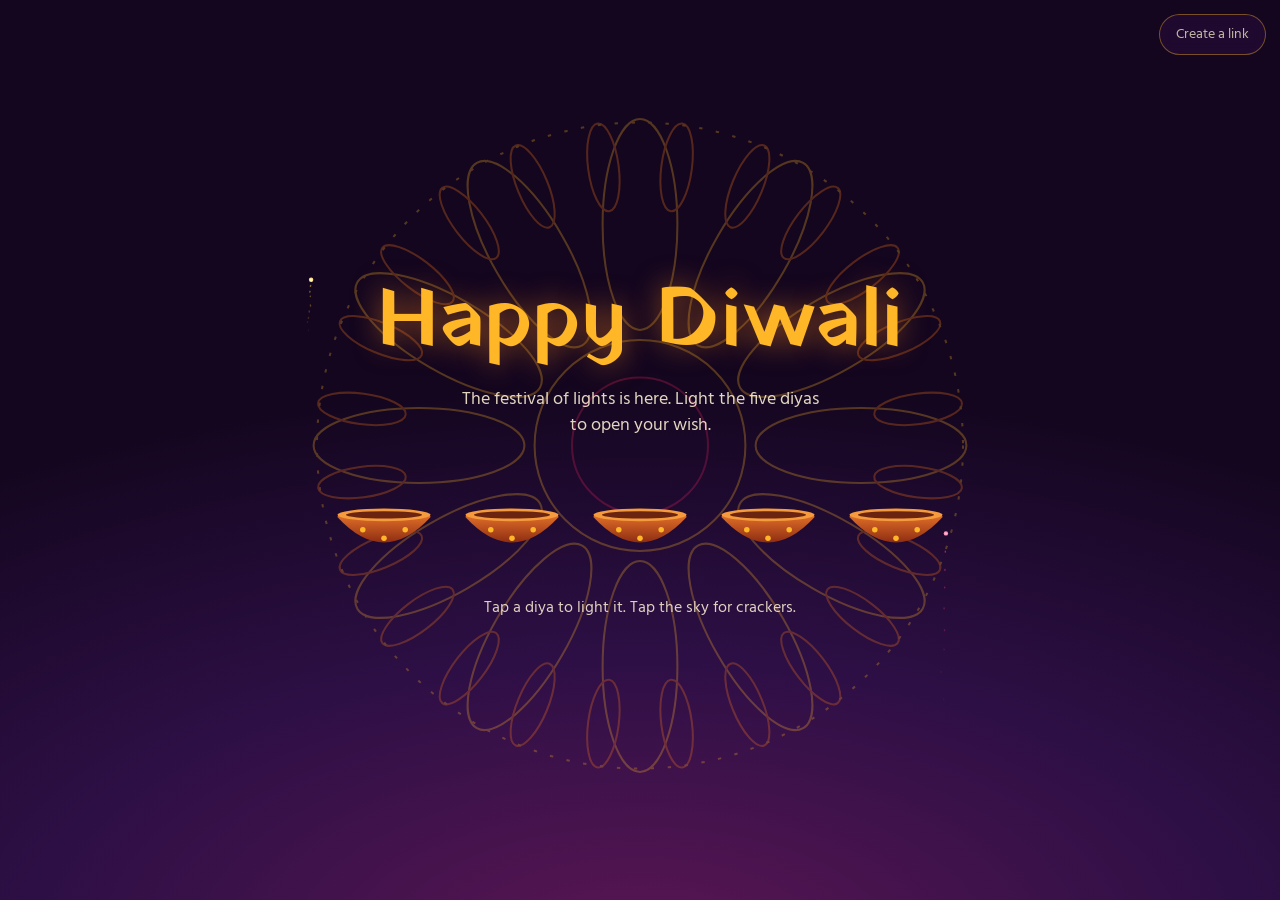
==== index.html @ fd23caa7 "Add files via upload" ====
<!DOCTYPE html>
<html lang="en">
<head>
<meta charset="utf-8">
<meta name="viewport" content="width=device-width, initial-scale=1, viewport-fit=cover">
<title>Happy Diwali</title>
<link rel="icon" type="image/svg+xml" href="data:image/svg+xml,%3Csvg xmlns='http://www.w3.org/2000/svg' viewBox='0 0 100 100'%3E%3Crect width='100' height='100' rx='22' fill='%2314061f'/%3E%3Cpath d='M50 12C62 30 68 43 50 58C32 43 38 30 50 12Z' fill='%23ffb627'/%3E%3Cpath d='M14 62Q50 100 86 62Q86 56 50 56Q14 56 14 62Z' fill='%23ee7a2c'/%3E%3C/svg%3E">
<meta name="theme-color" content="#14061f">
<link rel="preconnect" href="https://fonts.googleapis.com">
<link href="https://fonts.googleapis.com/css2?family=Yatra+One&family=Hind:wght@400;600&display=swap" rel="stylesheet">
<link rel="stylesheet" href="style.css">
</head>
<body>
<svg width="0" height="0" style="position:absolute" aria-hidden="true"><defs>
<linearGradient id="fl" x1="0" y1="1" x2="0" y2="0"><stop offset="0" stop-color="#ff4d00"/><stop offset=".5" stop-color="#ffb627"/><stop offset="1" stop-color="#fff7c2"/></linearGradient>
<linearGradient id="cl" x1="0" y1="0" x2="0" y2="1"><stop offset="0" stop-color="#ee7a2c"/><stop offset="1" stop-color="#8f2d12"/></linearGradient>
</defs></svg>
<canvas id="fx" aria-hidden="true"></canvas>
<a class="corner" href="create.html">Create a link</a>
<main>
  <div id="mandala" aria-hidden="true"></div>
  <h1 id="title">Happy Diwali</h1>
  <p class="sub">The festival of lights is here. Light the five diyas to open your wish.</p>
  <div class="diyas" id="diyas"></div>
  <p id="hint" aria-live="polite">Tap a diya to light it. Tap the sky for crackers.</p>
  <section class="card" id="card" hidden>
    <h2>Shubh Deepavali</h2>
    <p id="wish"></p>
    <div class="row">
      <button class="btn" id="sky" type="button">Light up the sky</button>
      </div>
  </section>
</main>
<script src="script.js" defer></script>
</body>
</html>
---- style.css ----
:root{--night:#14061f;--plum:#2d0f45;--gold:#ffb627;--saffron:#ff7a18;--rose:#e0245e;--cream:#fff3d6;color-scheme:dark;box-sizing:border-box;padding-top:env(safe-area-inset-top,0px);padding-bottom:env(safe-area-inset-bottom,0px)}
*,*::before,*::after{box-sizing:inherit}
html,body{height:100%;margin:0}
body{background:var(--night) radial-gradient(ellipse 120% 80% at 50% 105%,#5a1654 0,var(--plum) 40%,var(--night) 78%);color:var(--cream);font-family:'Hind','Segoe UI',system-ui,sans-serif;overflow-x:hidden}
[hidden]{display:none!important}
#fx{position:fixed;inset:0;width:100%;height:100%;z-index:0;pointer-events:none}
main{position:relative;z-index:1;min-height:100%;display:flex;flex-direction:column;align-items:center;justify-content:center;text-align:center;padding:28px 16px;gap:18px}
#mandala{position:absolute;left:50%;top:50%;width:min(96vw,680px);aspect-ratio:1;transform:translate(-50%,-50%);z-index:-1;opacity:.28;pointer-events:none}
#mandala svg{width:100%;height:100%;animation:spin 140s linear infinite}
@keyframes spin{to{transform:rotate(360deg)}}
h1{font-family:'Yatra One',Georgia,serif;font-weight:400;font-size:clamp(2.4rem,8.5vw,5.2rem);line-height:1.08;margin:0;color:var(--gold);text-shadow:0 0 28px rgba(255,140,30,.55);max-width:14ch;overflow-wrap:anywhere}
.sub{margin:0;max-width:36ch;font-size:1.1rem;line-height:1.5;opacity:.88}
.who{display:flex;flex-direction:column;gap:6px;align-items:center;font-size:.95rem;opacity:.9}
.who input{width:min(280px,80vw);background:transparent;border:0;border-bottom:2px solid var(--gold);color:var(--cream);font:inherit;font-size:1.2rem;text-align:center;padding:6px 4px;outline:none;border-radius:0}
.who input:focus-visible{border-bottom-color:var(--cream);box-shadow:0 6px 14px -8px var(--gold)}
.who input::placeholder{color:rgba(255,243,214,.45)}
.diyas{display:flex;flex-wrap:wrap;justify-content:center;gap:clamp(4px,2vw,22px);margin-top:6px}
.diya{position:relative;background:none;border:0;padding:0;margin:0;cursor:pointer;color:inherit;font:inherit;width:clamp(62px,15.5vw,106px);-webkit-tap-highlight-color:transparent}
.diya svg{display:block;width:100%;overflow:visible}
.diya:focus-visible{outline:2px solid var(--cream);outline-offset:6px;border-radius:12px}
.glow{position:absolute;left:50%;top:0;width:230%;aspect-ratio:1;transform:translate(-50%,-32%) scale(.3);background:radial-gradient(circle,rgba(255,170,40,.6),rgba(255,120,20,.15) 40%,transparent 65%);opacity:0;transition:opacity .6s,transform .8s;pointer-events:none}
.lit .glow{opacity:1;transform:translate(-50%,-32%) scale(1)}
.flame{transform-box:fill-box;transform-origin:50% 100%;transform:scale(0);transition:transform .45s cubic-bezier(.3,1.7,.5,1)}
.lit .flame{transform:scale(1);animation:flick .16s ease-in-out infinite alternate .45s}
@keyframes flick{from{transform:scale(1) skewX(-3deg)}to{transform:scale(1.07,.93) skewX(3deg)}}
.diya span{display:block;margin-top:2px;font-family:'Yatra One',Georgia,serif;font-size:1rem;color:var(--gold);opacity:0;transform:translateY(-4px);transition:opacity .5s .2s,transform .5s .2s}
.lit span{opacity:1;transform:none}
#hint{margin:0;min-height:1.6em;font-size:1rem;opacity:.85}
.card{max-width:520px;padding:22px 26px 24px;border:1px solid rgba(255,182,39,.55);border-radius:20px;background:rgba(45,15,69,.72);backdrop-filter:blur(8px);-webkit-backdrop-filter:blur(8px);animation:pop .8s cubic-bezier(.2,1.5,.4,1)}
@keyframes pop{from{opacity:0;transform:scale(.7) translateY(20px)}to{opacity:1;transform:none}}
.card h2{font-family:'Yatra One',Georgia,serif;font-weight:400;font-size:clamp(1.7rem,6vw,2.4rem);margin:0 0 8px;color:var(--gold)}
.card p{margin:0 0 16px;font-size:1.1rem;line-height:1.6}
.row{display:flex;gap:10px;justify-content:center;flex-wrap:wrap}
.btn{font:inherit;font-weight:600;font-size:1rem;color:#2a0d1e;background:linear-gradient(135deg,var(--gold),var(--saffron));border:0;border-radius:999px;padding:11px 22px;cursor:pointer;box-shadow:0 6px 20px -6px rgba(255,140,30,.8);transition:transform .15s}
.btn:active{transform:scale(.95)}
.btn.alt{background:transparent;color:var(--cream);border:1.5px solid var(--gold);box-shadow:none}
.btn:focus-visible{outline:2px solid var(--cream);outline-offset:3px}
@media (prefers-reduced-motion:reduce){#mandala svg,.lit .flame{animation:none}.card{animation:none}}
.corner{position:fixed;top:max(14px,env(safe-area-inset-top,0px));right:14px;z-index:3;padding:8px 16px;border:1px solid rgba(255,182,39,.55);border-radius:999px;background:rgba(45,15,69,.6);backdrop-filter:blur(6px);-webkit-backdrop-filter:blur(6px);color:var(--cream);text-decoration:none;font-size:.9rem;opacity:.75;transition:opacity .2s}
.corner:hover,.corner:focus-visible{opacity:1}
.corner:focus-visible{outline:2px solid var(--cream);outline-offset:3px}
.maker{display:flex;flex-direction:column;gap:16px;align-items:center;width:min(480px,100%)}
.out{width:100%;background:rgba(20,6,31,.6);color:var(--cream);border:1px solid rgba(255,182,39,.5);border-radius:10px;padding:10px 12px;font:inherit;font-size:.9rem}
.btn{display:inline-block;text-decoration:none}
.back{color:var(--gold);font-size:.95rem}
#note{min-height:1.3em;margin:0;font-size:.9rem;opacity:.85}
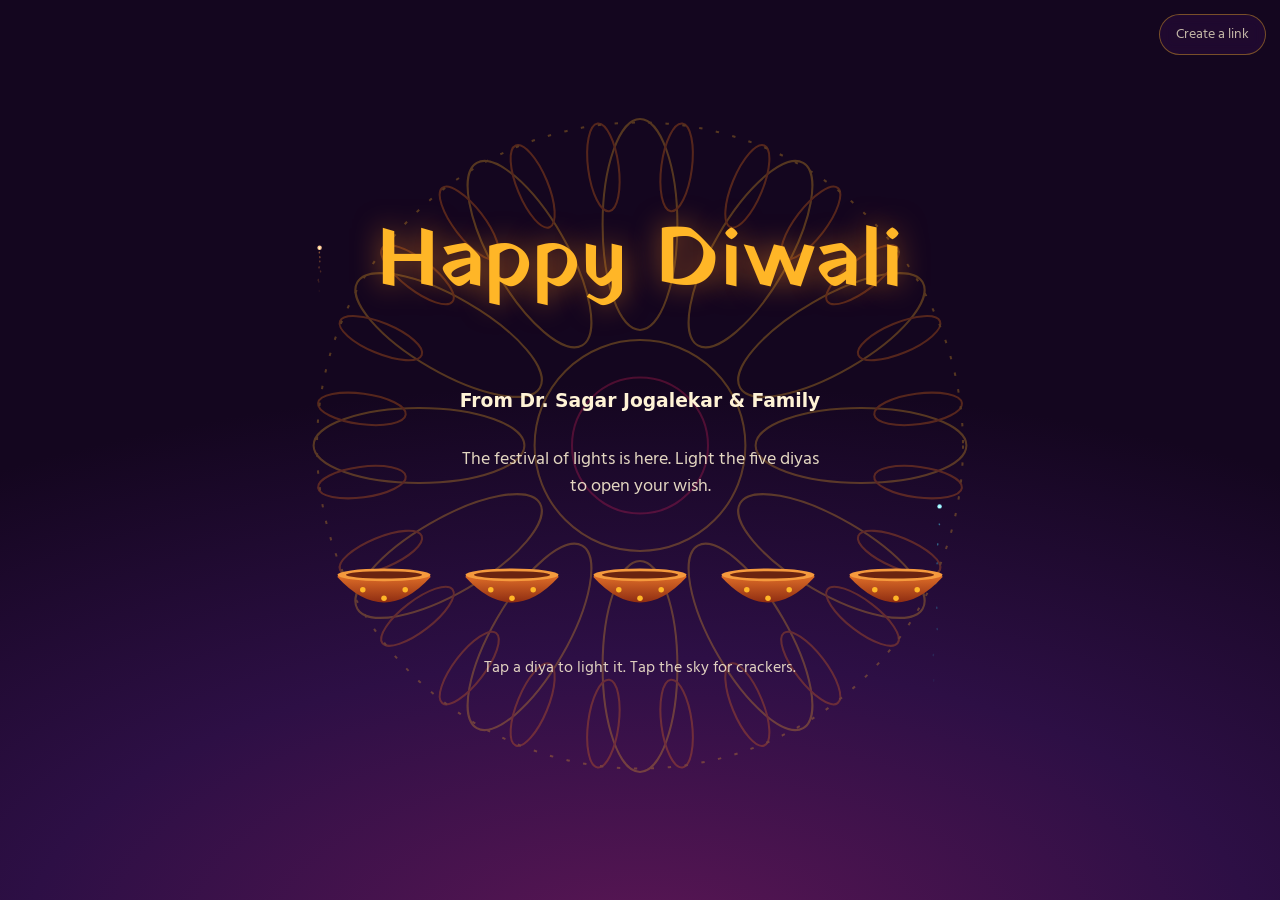
==== commit b00046cf: "Update index.html" ====
--- a/index.html
+++ b/index.html
@@ -20,6 +20,8 @@
 <main>
   <div id="mandala" aria-hidden="true"></div>
   <h1 id="title">Happy Diwali</h1>
+  <br/>
+  <h3>From Dr. Sagar Jogalekar & Family</h3>
   <p class="sub">The festival of lights is here. Light the five diyas to open your wish.</p>
   <div class="diyas" id="diyas"></div>
   <p id="hint" aria-live="polite">Tap a diya to light it. Tap the sky for crackers.</p>
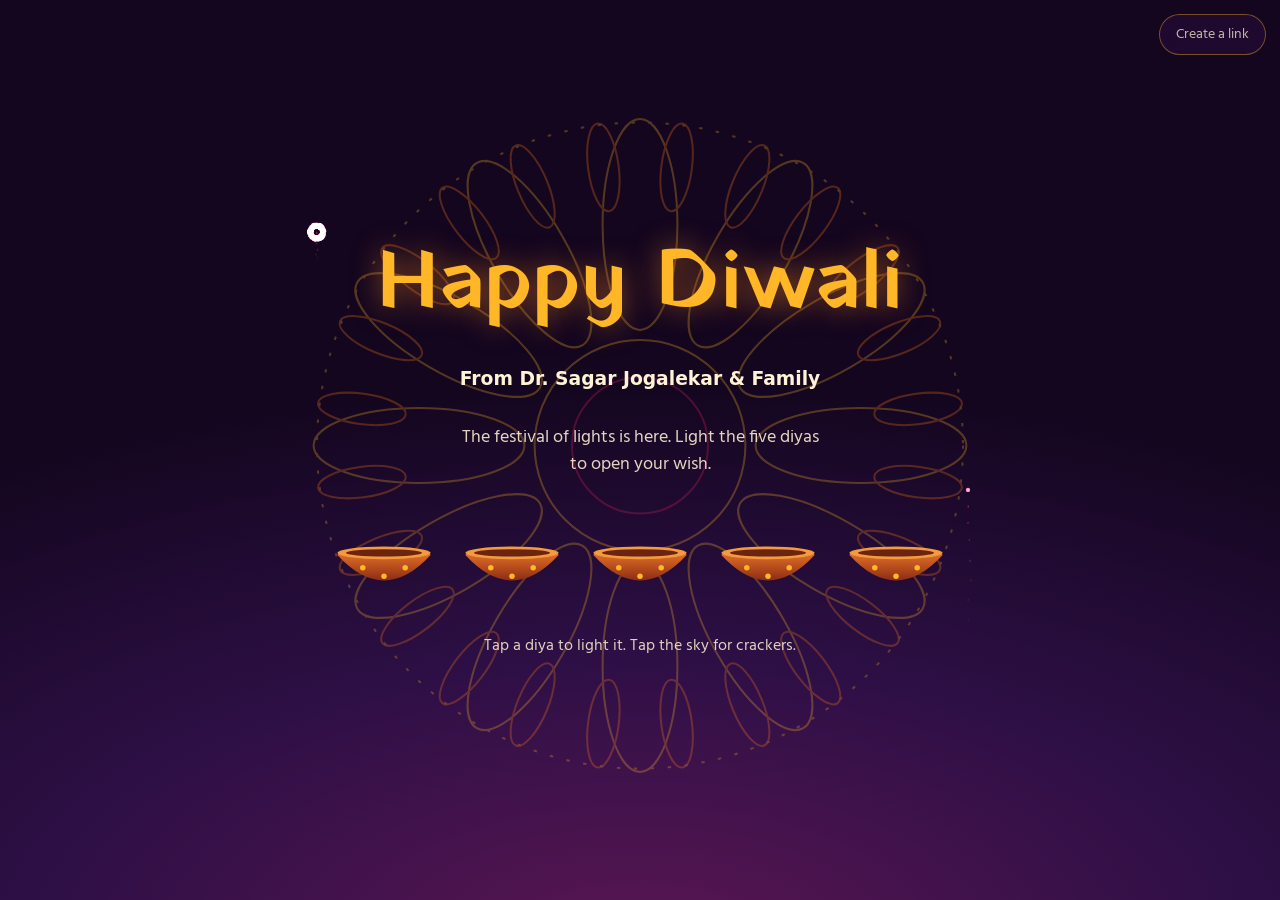
==== commit f642e3e2: "Update index.html" ====
--- a/index.html
+++ b/index.html
@@ -20,7 +20,6 @@
 <main>
   <div id="mandala" aria-hidden="true"></div>
   <h1 id="title">Happy Diwali</h1>
-  <br/>
   <h3>From Dr. Sagar Jogalekar & Family</h3>
   <p class="sub">The festival of lights is here. Light the five diyas to open your wish.</p>
   <div class="diyas" id="diyas"></div>
